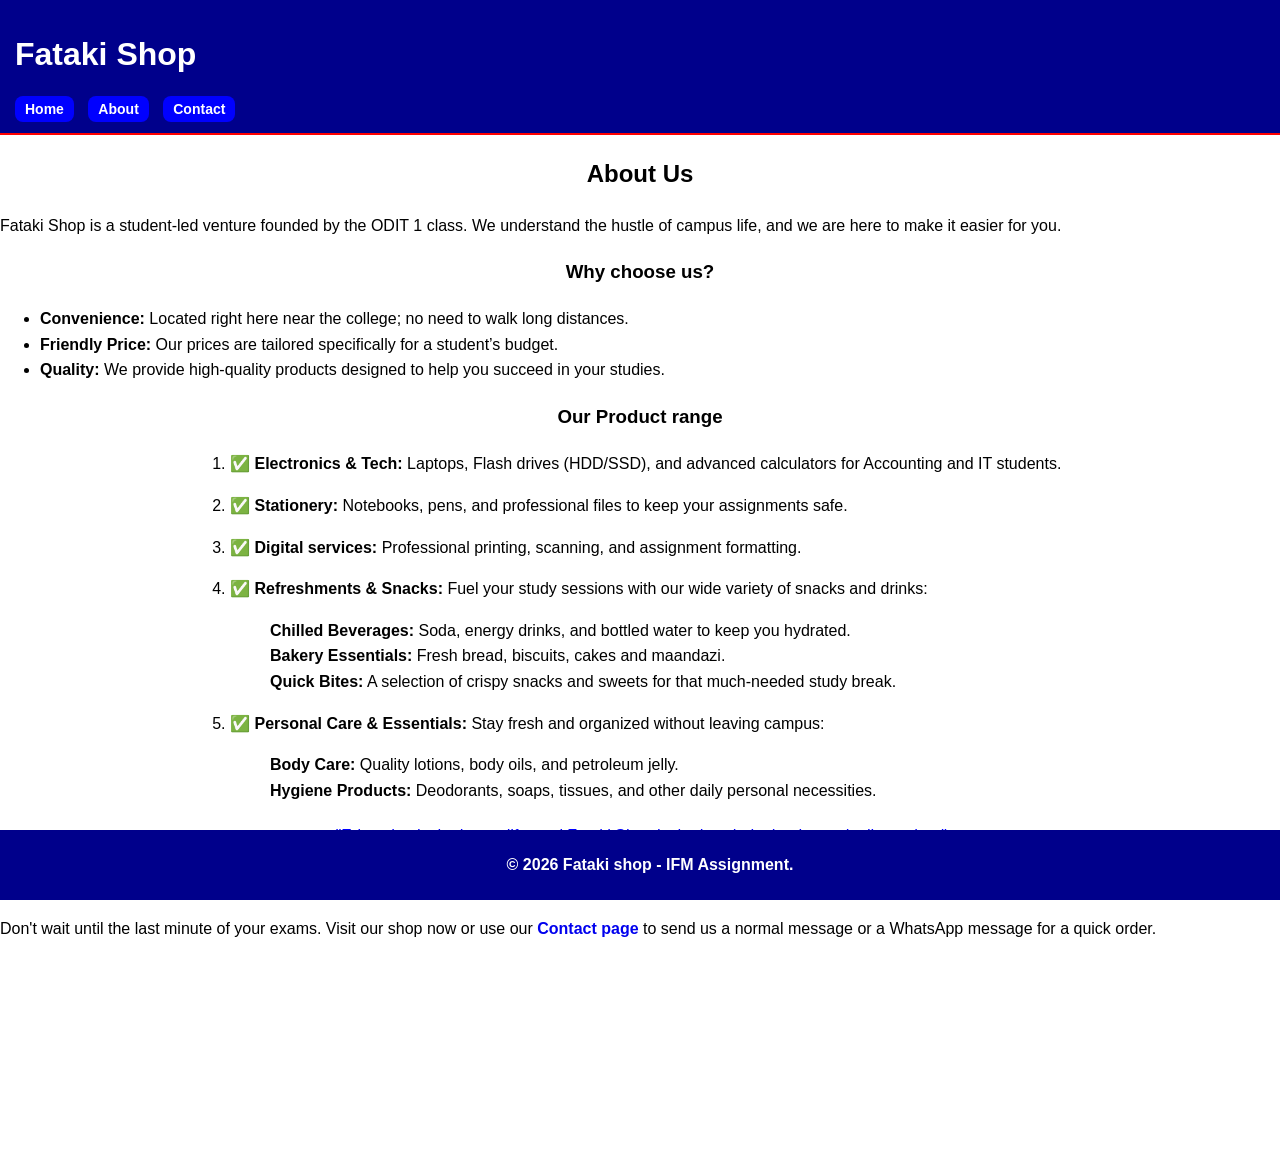
==== about.html @ b2f890be "Add files via upload" ====
<!DOCTYPE html>
<html lang="en">
<head>
    <meta charset="UTF-8">
    <meta name="viewport" content="width=device-width, initial-scale=1.0">
    <title>About Fataki Shop</title>
    <link rel="stylesheet" href="style.css">
</head>
<body>
    <header>
        <div class="brand-info">
        <h1>Fataki Shop</h1>
            <div class="nav-links">
                <a href="index.html"> Home</a>
                <a href="about.html"> About</a>
                <a href="contact.html"> Contact</a>
            </div>
        </div>
    </header>

    <main>
        <h2 class="h">About Us</h2>
        <p>Fataki Shop is a student-led venture founded by the ODIT 1 class. We understand the hustle of campus life, and we are here to make it easier for you.</p>

        <h3 class="h">Why choose us?</h3>
    <ul>
        <li><strong>Convenience:</strong> Located right here near the college; no need to walk long distances.</li>
        <li><strong>Friendly Price:</strong> Our prices are tailored specifically for a student’s budget.</li>
        <li><strong>Quality:</strong> We provide high-quality products designed to help you succeed in your studies.</li>
    </ul>

    <h3 class="h">Our Product range</h3>
    <div style="text-align: left; margin: 20px auto; max-width: 900px;">
        <ol>
        <li><p>✅ <strong>Electronics & Tech:</strong> Laptops, Flash drives (HDD/SSD), and advanced calculators for Accounting and IT students.</p></li>
        <li><p>✅ <strong>Stationery:</strong> Notebooks, pens, and professional files to keep your assignments safe.</p></li>
        <li><p>✅ <strong>Digital services:</strong> Professional printing, scanning, and assignment formatting.</p></li>
        <li><p>​✅ <strong>Refreshments & Snacks:</strong>
Fuel your study sessions with our wide variety of snacks and drinks:
                <ul><strong>Chilled Beverages:</strong> Soda, energy drinks, and bottled water to keep you hydrated.</ul>
                <ul><strong>Bakery Essentials:</strong> Fresh bread, biscuits, cakes and maandazi.</ul>
                <ul><strong>Quick Bites:</strong> A selection of crispy snacks and sweets for that much-needed study break.</ul></p></li>
        <li><p>​✅ <strong>Personal Care & Essentials:</strong>
Stay fresh and organized without leaving campus:
            <ul><strong>Body Care:</strong> Quality lotions, body oils, and petroleum jelly.​</ul>
            <ul><strong>​Hygiene Products:</strong> Deodorants, soaps, tissues, and other daily personal necessities.</ul></p></li>
        </ol>
    </div>

    <p style="font-style: italic; color: blue; text-align:center;">
        "Education is the key to life, and Fataki Shop is the keychain that keeps it all together."
    </p>

    <h3 class="h">Contact us Today!</h3>
    <p>Don't wait until the last minute of your exams. Visit our shop now or use our <strong><a href="contact.html" style="font-weight:bold; text-decoration:none;">Contact page</a></strong> to send us  a normal message or a WhatsApp message for a quick order.</p>
    
    <div style="height: 200px;"></div>
    </main>

    <footer>
        <p>&copy; 2026 Fataki shop - IFM Assignment.</p>
    </footer>

</body>
</html>
---- style.css ----
body {
    font-family: Arial, sans-serif;
    margin: 0;
    padding: 0;
}

header {
    display: flex;
    justify-content: flex-start;
    background-color: darkblue;
    color: white;
    padding: 15px;
    display: flex;
    align-items: center;
    border-bottom: 2px solid red;
    width: 100%;
}

/* kuweka Jina liwe juu ya Menu */
.brand-info {
    display: flex;
    flex-direction: column;
    gap: 5px;
}

.nav-links a {
    color: white;
    background-color: blue;
    border-radius: 8px;
    font-weight: bold;
    text-decoration: none;
    padding: 5px 10px;
    margin-right: 10px;
    font-size: 14px;
}
main {
    line-height: 1.6;
}
.h {
    text-align: center;
}


footer {
    background-color: darkblue;
    color: white;
    text-align: center;
    font-weight: bold;
    padding: 10px;
    position: fixed;
    bottom: 0;
    width: 100%;
}
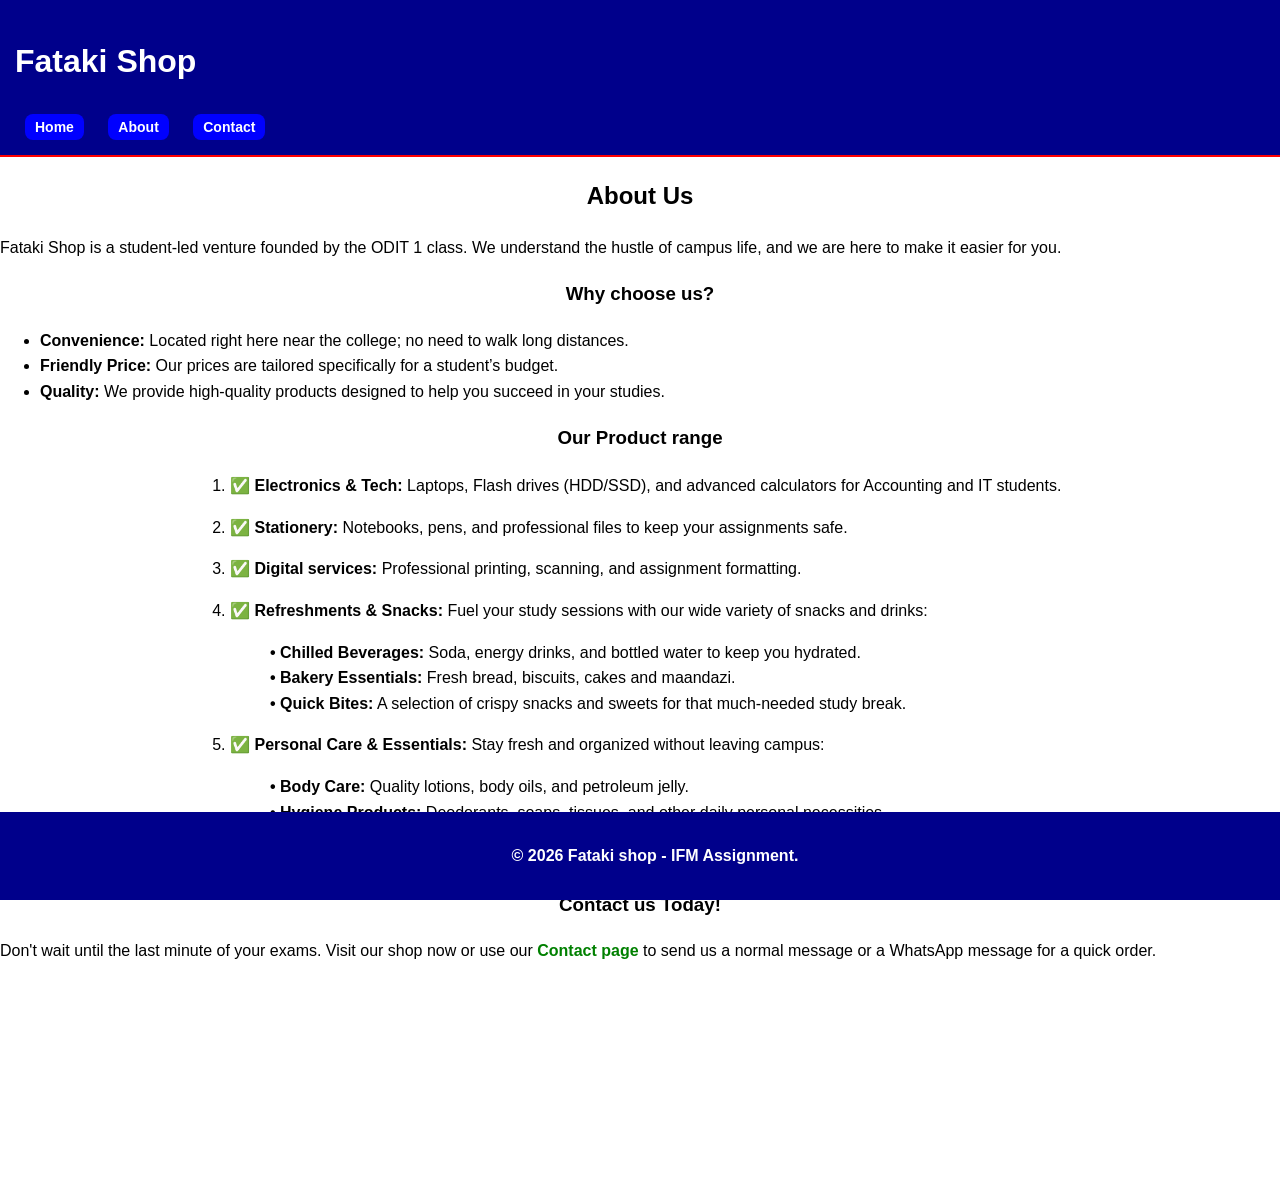
==== commit a09335db: "Add files via upload" ====
--- a/about.html
+++ b/about.html
@@ -37,22 +37,22 @@
         <li><p>✅ <strong>Digital services:</strong> Professional printing, scanning, and assignment formatting.</p></li>
         <li><p>​✅ <strong>Refreshments & Snacks:</strong>
 Fuel your study sessions with our wide variety of snacks and drinks:
-                <ul><strong>Chilled Beverages:</strong> Soda, energy drinks, and bottled water to keep you hydrated.</ul>
-                <ul><strong>Bakery Essentials:</strong> Fresh bread, biscuits, cakes and maandazi.</ul>
-                <ul><strong>Quick Bites:</strong> A selection of crispy snacks and sweets for that much-needed study break.</ul></p></li>
+                <ul><strong>• Chilled Beverages:</strong> Soda, energy drinks, and bottled water to keep you hydrated.</ul>
+                <ul><strong>• Bakery Essentials:</strong> Fresh bread, biscuits, cakes and maandazi.</ul>
+                <ul><strong>• Quick Bites:</strong> A selection of crispy snacks and sweets for that much-needed study break.</ul></p></li>
         <li><p>​✅ <strong>Personal Care & Essentials:</strong>
 Stay fresh and organized without leaving campus:
-            <ul><strong>Body Care:</strong> Quality lotions, body oils, and petroleum jelly.​</ul>
-            <ul><strong>​Hygiene Products:</strong> Deodorants, soaps, tissues, and other daily personal necessities.</ul></p></li>
+            <ul><strong>• Body Care:</strong> Quality lotions, body oils, and petroleum jelly.​</ul>
+            <ul><strong>• ​Hygiene Products:</strong> Deodorants, soaps, tissues, and other daily personal necessities.</ul></p></li>
         </ol>
     </div>
 
-    <p style="font-style: italic; color: blue; text-align:center;">
+    <p style="font-style:italic; color:blue; text-align:center;">
         "Education is the key to life, and Fataki Shop is the keychain that keeps it all together."
     </p>
 
     <h3 class="h">Contact us Today!</h3>
-    <p>Don't wait until the last minute of your exams. Visit our shop now or use our <strong><a href="contact.html" style="font-weight:bold; text-decoration:none;">Contact page</a></strong> to send us  a normal message or a WhatsApp message for a quick order.</p>
+    <p>Don't wait until the last minute of your exams. Visit our shop now or use our <strong><a href="contact.html" class="contact">Contact page</a></strong> to send us  a normal message or a WhatsApp message for a quick order.</p>
     
     <div style="height: 200px;"></div>
     </main>
--- a/style.css
+++ b/style.css
@@ -2,6 +2,7 @@
     font-family: Arial, sans-serif;
     margin: 0;
     padding: 0;
+    line-height: 1.6;
 }
 
 header {
@@ -10,13 +11,11 @@
     background-color: darkblue;
     color: white;
     padding: 15px;
-    display: flex;
     align-items: center;
     border-bottom: 2px solid red;
     width: 100%;
 }
 
-/* kuweka Jina liwe juu ya Menu */
 .brand-info {
     display: flex;
     flex-direction: column;
@@ -27,27 +26,63 @@
     color: white;
     background-color: blue;
     border-radius: 8px;
-    font-weight: bold;
-    text-decoration: none;
     padding: 5px 10px;
-    margin-right: 10px;
+    margin: 10px;
     font-size: 14px;
 }
-main {
-    line-height: 1.6;
+
+a {
+    text-decoration: none;
+    font-weight: bold;
 }
 .h {
     text-align: center;
 }
-
-
+.contact {
+    color:green;
+}
 footer {
     background-color: darkblue;
     color: white;
     text-align: center;
     font-weight: bold;
-    padding: 10px;
+    padding: 15px;
     position: fixed;
     bottom: 0;
     width: 100%;
-}+}
+
+/*---HOME PAGE ONLY---*/
+.logo {
+            width: 80px;
+            display: block;
+            margin-right: 20px auto;
+            border: 2px solid orange;
+            border-radius:50%;
+        }
+           .content {
+            text-align: center;
+            padding: 20px;
+        }
+
+/*---CONTACT PAGE ONLY---*/
+.business-hours {
+            background-color: aliceblue;
+            padding: 15px;
+            margin-top: 20px;
+            border-radius: 8px;
+        }
+.info h3 {
+            color: blue;
+            border-bottom: 2px solid blue;
+            display: inline-block;
+            padding-bottom: 1px;
+        }
+.info {
+            max-width: 600px;
+            margin: 30px auto;
+            padding: 20px;
+            text-align: center;
+            color: black;
+            margin-bottom: 100px;
+        }
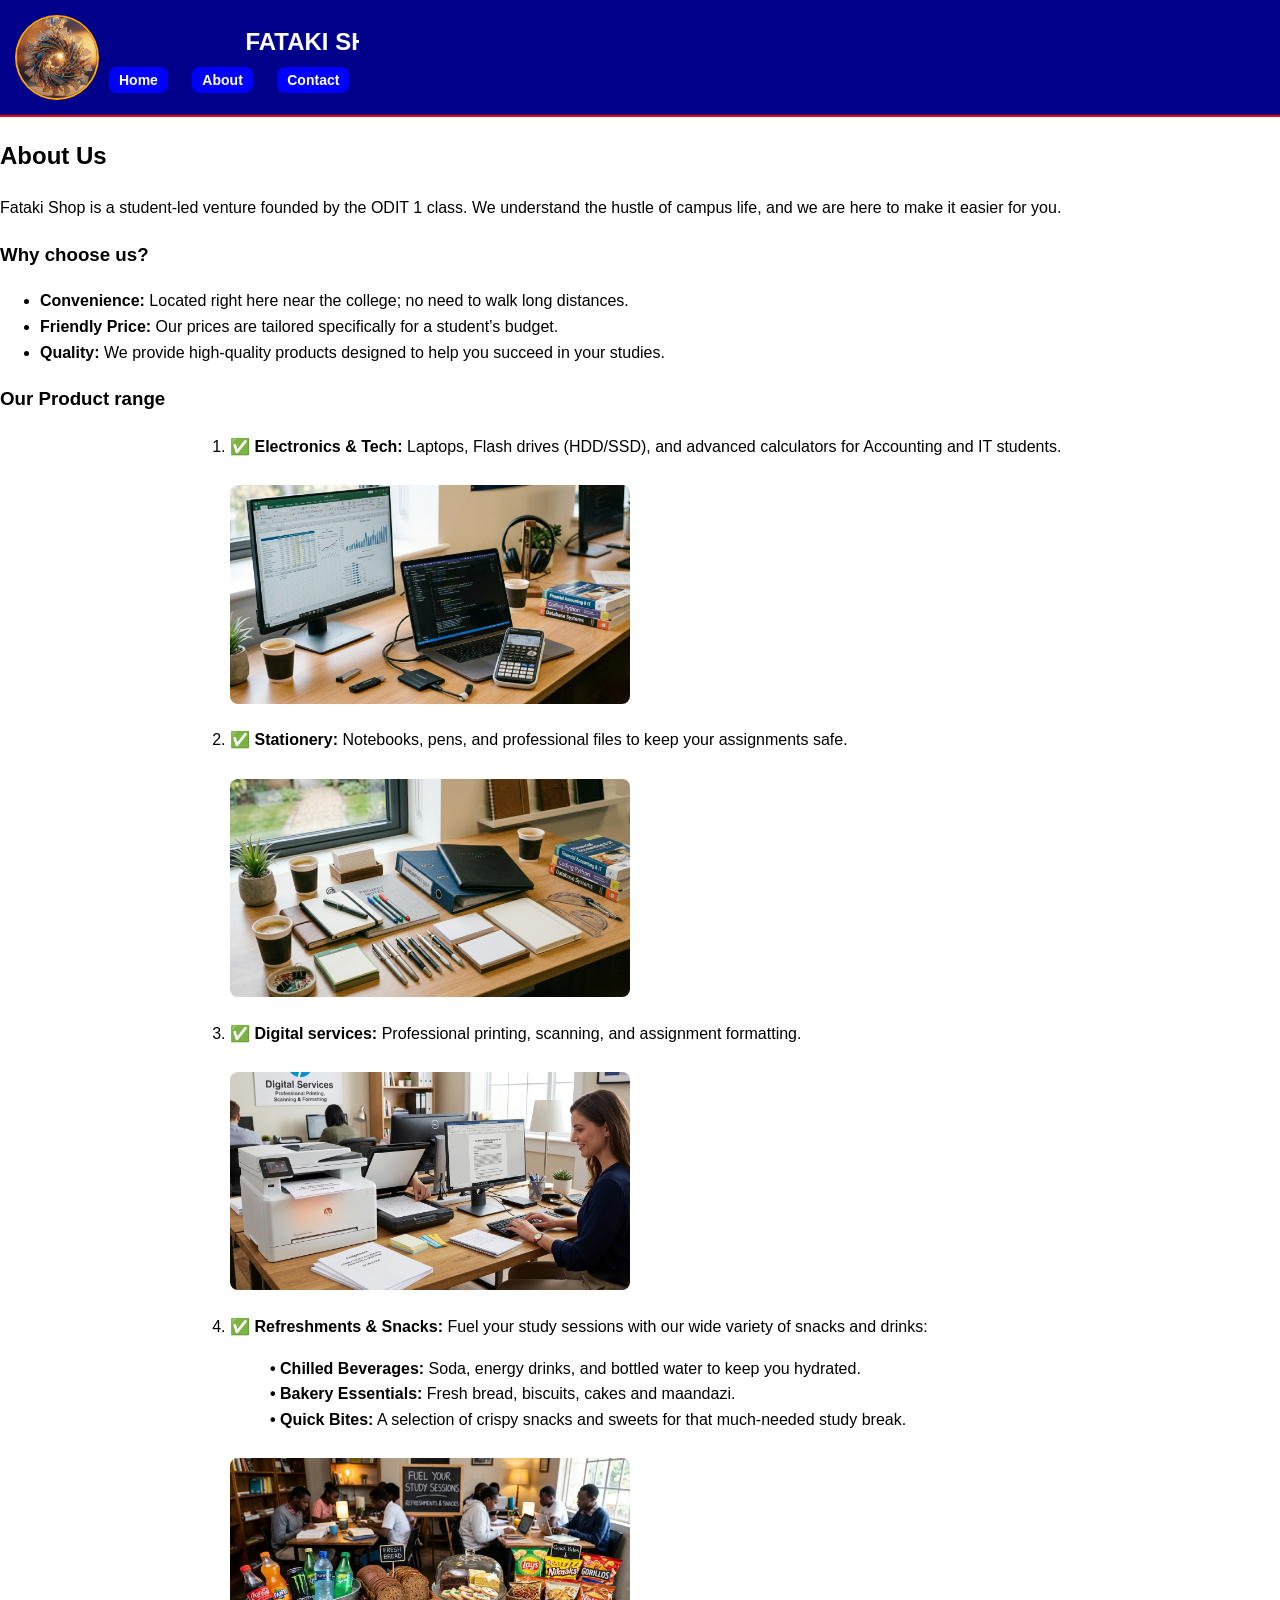
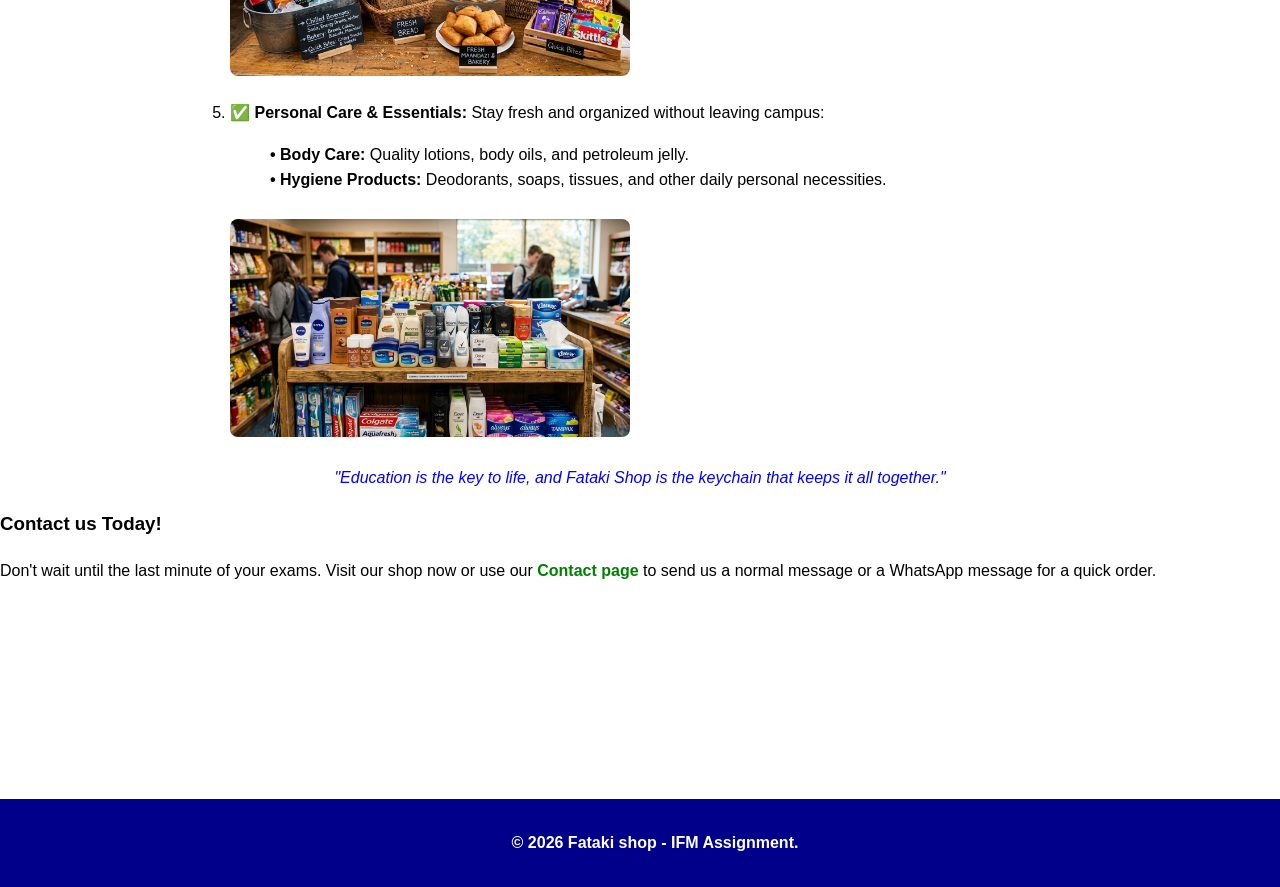
==== commit 1e758a72: "Add files via upload" ====
--- a/about.html
+++ b/about.html
@@ -8,42 +8,60 @@
 </head>
 <body>
     <header>
-        <div class="brand-info">
-        <h1>Fataki Shop</h1>
-            <div class="nav-links">
-                <a href="index.html"> Home</a>
-                <a href="about.html"> About</a>
-                <a href="contact.html"> Contact</a>
-            </div>
+    <img src="logo.png" 
+         class="logo" alt="logo">
+    
+    <div class="brand-info">
+        <marquee direction="left"><h1 style="margin: 0; font-size: 24px;">FATAKI SHOP</h1></marquee>
+        <div class="nav-links">
+            <a href="index.html">Home</a>
+            <a href="about.html">About</a>
+            <a href="contact.html">Contact</a>    
         </div>
-    </header>
+    </div>
+</header>
 
     <main>
-        <h2 class="h">About Us</h2>
+        <h2>About Us</h2>
         <p>Fataki Shop is a student-led venture founded by the ODIT 1 class. We understand the hustle of campus life, and we are here to make it easier for you.</p>
 
-        <h3 class="h">Why choose us?</h3>
+        <h3>Why choose us?</h3>
     <ul>
         <li><strong>Convenience:</strong> Located right here near the college; no need to walk long distances.</li>
         <li><strong>Friendly Price:</strong> Our prices are tailored specifically for a student’s budget.</li>
         <li><strong>Quality:</strong> We provide high-quality products designed to help you succeed in your studies.</li>
     </ul>
 
-    <h3 class="h">Our Product range</h3>
+    <h3>Our Product range</h3>
     <div style="text-align: left; margin: 20px auto; max-width: 900px;">
         <ol>
-        <li><p>✅ <strong>Electronics & Tech:</strong> Laptops, Flash drives (HDD/SSD), and advanced calculators for Accounting and IT students.</p></li>
-        <li><p>✅ <strong>Stationery:</strong> Notebooks, pens, and professional files to keep your assignments safe.</p></li>
-        <li><p>✅ <strong>Digital services:</strong> Professional printing, scanning, and assignment formatting.</p></li>
-        <li><p>​✅ <strong>Refreshments & Snacks:</strong>
+        <li>
+            <p>✅ <strong>Electronics & Tech:</strong> Laptops, Flash drives (HDD/SSD), and advanced calculators for Accounting and IT students.</p>
+            <img src="electronic.png" alt="Electronics" class="product">
+        </li>
+        <li>
+            <p>✅ <strong>Stationery:</strong> Notebooks, pens, and professional files to keep your assignments safe.</p>
+            <img src="stationery.png" alt="Stationery" class="product">
+        </li>
+        <li>
+            <p>✅ <strong>Digital services:</strong> Professional printing, scanning, and assignment formatting.</p>
+            <img src="digital_services.png" alt="Digital Services" class="product">
+        </li>
+        <li>
+            <p>✅ <strong>Refreshments & Snacks:</strong>
 Fuel your study sessions with our wide variety of snacks and drinks:
                 <ul><strong>• Chilled Beverages:</strong> Soda, energy drinks, and bottled water to keep you hydrated.</ul>
                 <ul><strong>• Bakery Essentials:</strong> Fresh bread, biscuits, cakes and maandazi.</ul>
-                <ul><strong>• Quick Bites:</strong> A selection of crispy snacks and sweets for that much-needed study break.</ul></p></li>
-        <li><p>​✅ <strong>Personal Care & Essentials:</strong>
+                <ul><strong>• Quick Bites:</strong> A selection of crispy snacks and sweets for that much-needed study break.</ul></p>
+            <img src="refreshments.png" alt="Refreshments" class="product">
+        </li>
+        <li>
+            <p>✅ <strong>Personal Care & Essentials:</strong>
 Stay fresh and organized without leaving campus:
-            <ul><strong>• Body Care:</strong> Quality lotions, body oils, and petroleum jelly.​</ul>
-            <ul><strong>• ​Hygiene Products:</strong> Deodorants, soaps, tissues, and other daily personal necessities.</ul></p></li>
+            <ul><strong>• Body Care:</strong> Quality lotions, body oils, and petroleum jelly.</ul>
+            <ul><strong>• Hygiene Products:</strong> Deodorants, soaps, tissues, and other daily personal necessities.</ul></p>
+            <img src="personal_care.png" alt="Personal Care" class="product">
+        </li>
         </ol>
     </div>
 
@@ -51,7 +69,7 @@
         "Education is the key to life, and Fataki Shop is the keychain that keeps it all together."
     </p>
 
-    <h3 class="h">Contact us Today!</h3>
+    <h3>Contact us Today!</h3>
     <p>Don't wait until the last minute of your exams. Visit our shop now or use our <strong><a href="contact.html" class="contact">Contact page</a></strong> to send us  a normal message or a WhatsApp message for a quick order.</p>
     
     <div style="height: 200px;"></div>
--- a/style.css
+++ b/style.css
@@ -35,9 +35,6 @@
     text-decoration: none;
     font-weight: bold;
 }
-.h {
-    text-align: center;
-}
 .contact {
     color:green;
 }
@@ -47,9 +44,14 @@
     text-align: center;
     font-weight: bold;
     padding: 15px;
-    position: fixed;
     bottom: 0;
     width: 100%;
+}
+.product {
+    width: 100%;
+    max-width: 400px;
+    border-radius: 8px;
+    margin-top: 10px;
 }
 
 /*---HOME PAGE ONLY---*/
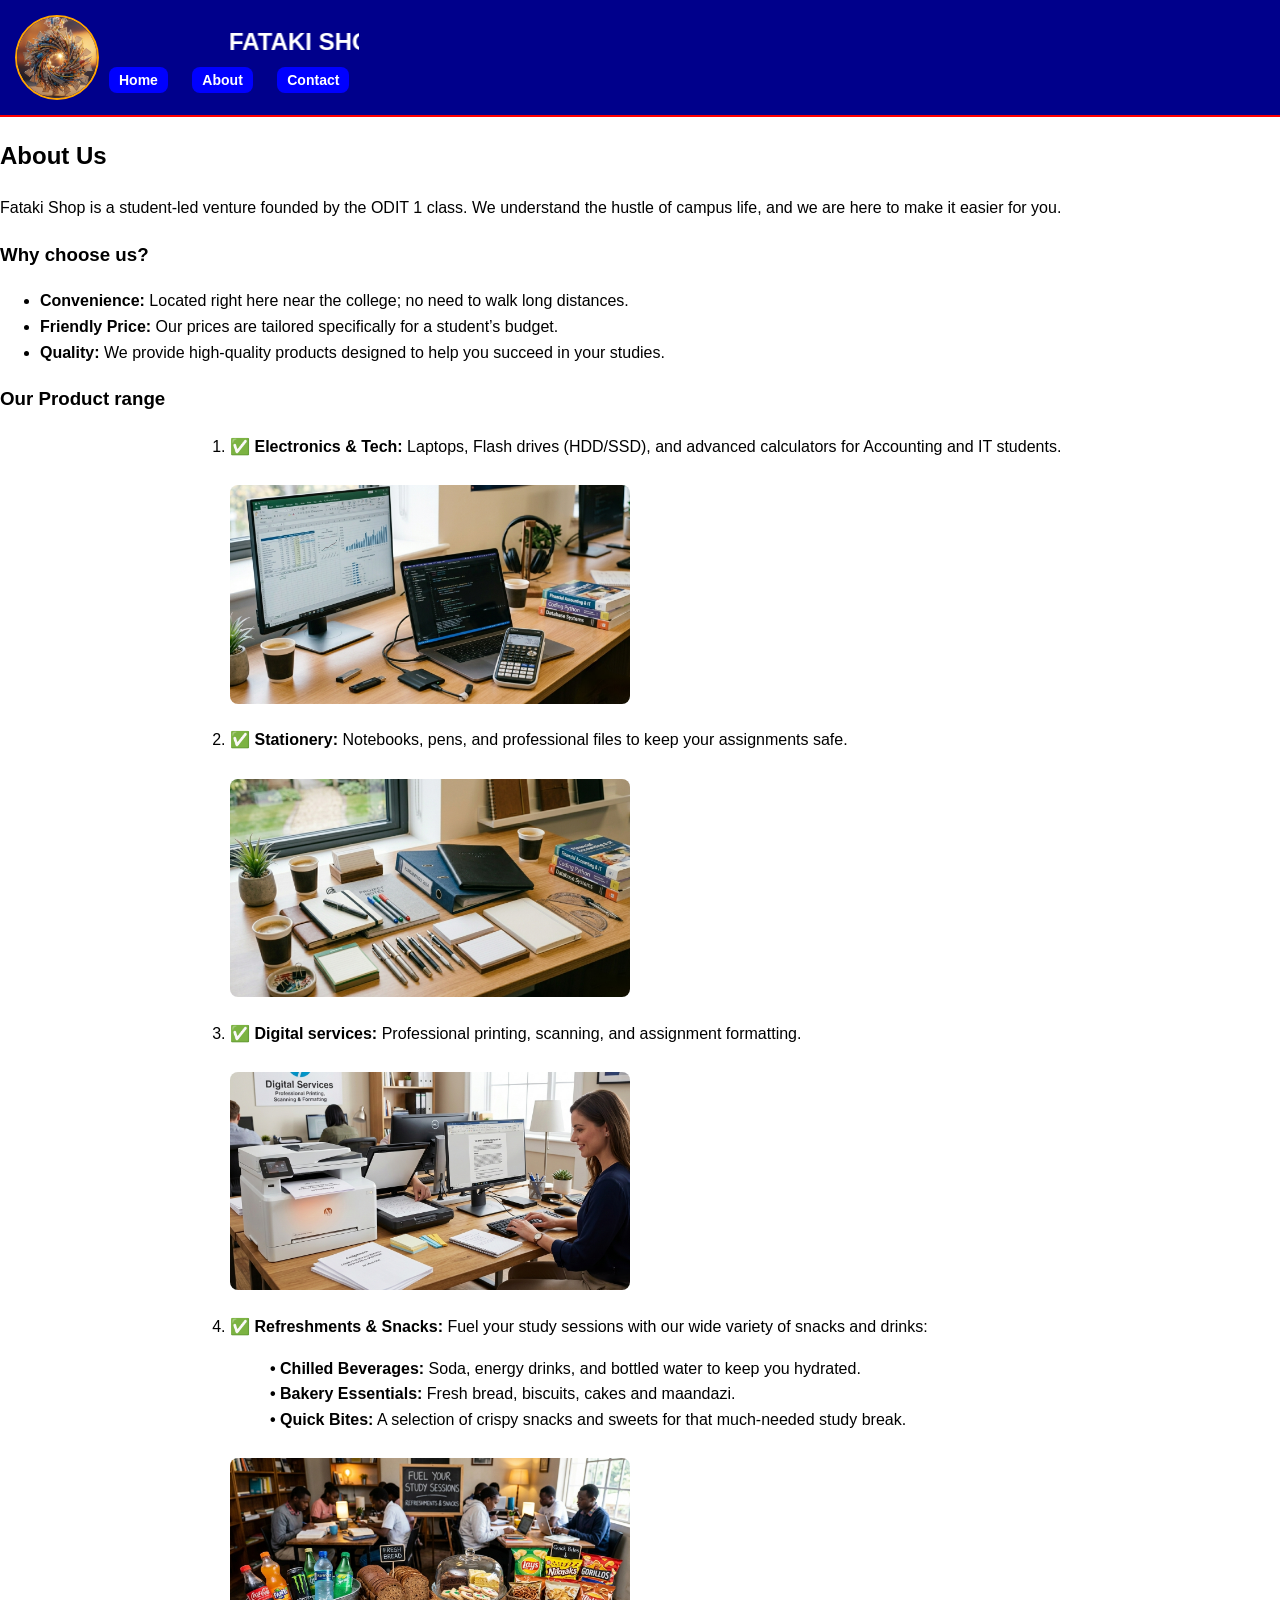
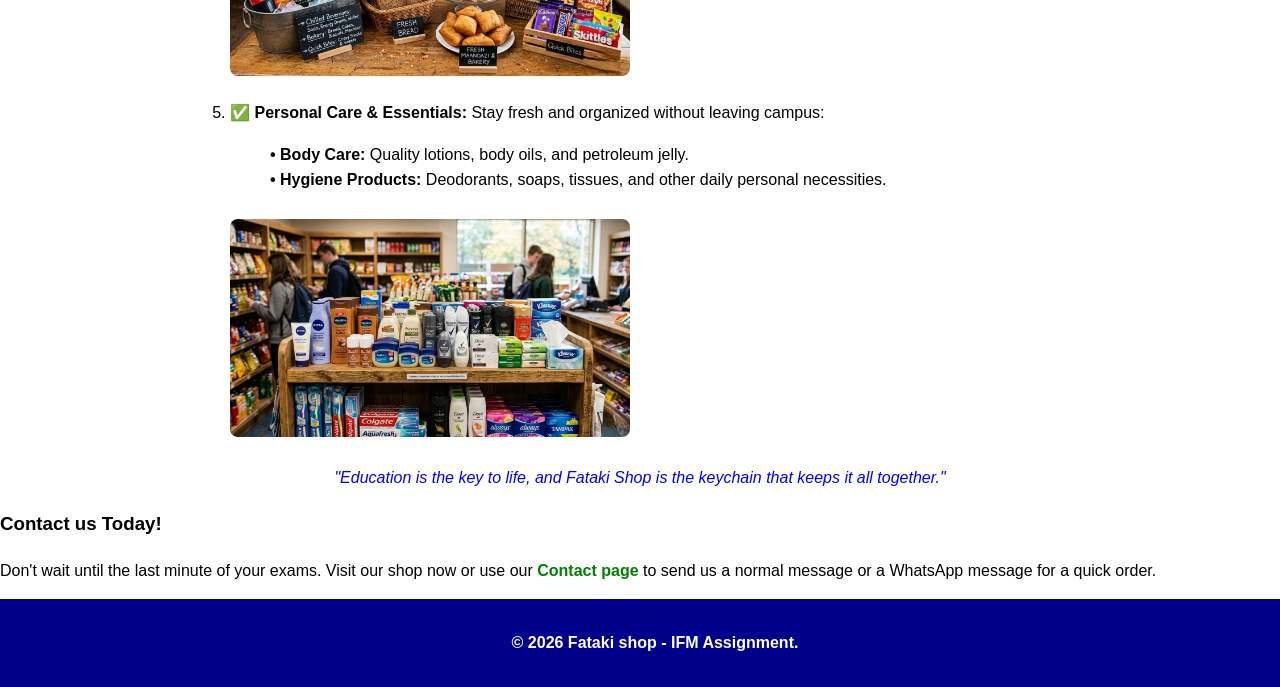
==== commit a45ad62c: "Remove empty div from about.html" ====
--- a/about.html
+++ b/about.html
@@ -72,7 +72,6 @@
     <h3>Contact us Today!</h3>
     <p>Don't wait until the last minute of your exams. Visit our shop now or use our <strong><a href="contact.html" class="contact">Contact page</a></strong> to send us  a normal message or a WhatsApp message for a quick order.</p>
     
-    <div style="height: 200px;"></div>
     </main>
 
     <footer>
